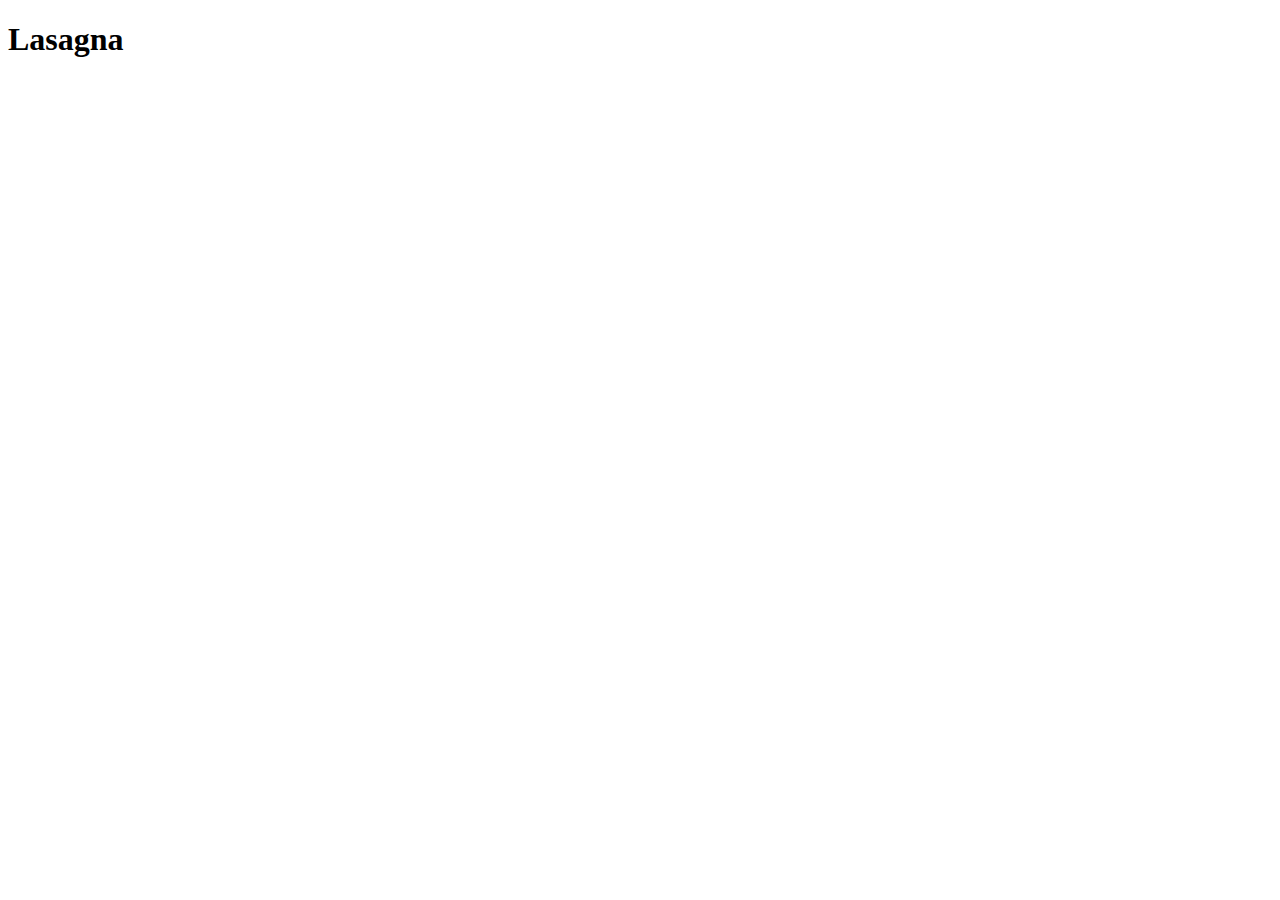
==== recipes/lasagna.html @ 4176eac3 "Made index.html and lasagna.html" ====
<!DOCTYPE html>
<html lang="en">
<head>
    <meta charset="UTF-8">
    <meta http-equiv="X-UA-Compatible" content="IE=edge">
    <meta name="viewport" content="width=device-width, initial-scale=1.0">
    <title>Document</title>
</head>
<body>
    <h1>Lasagna</h1>
</body>
</html>
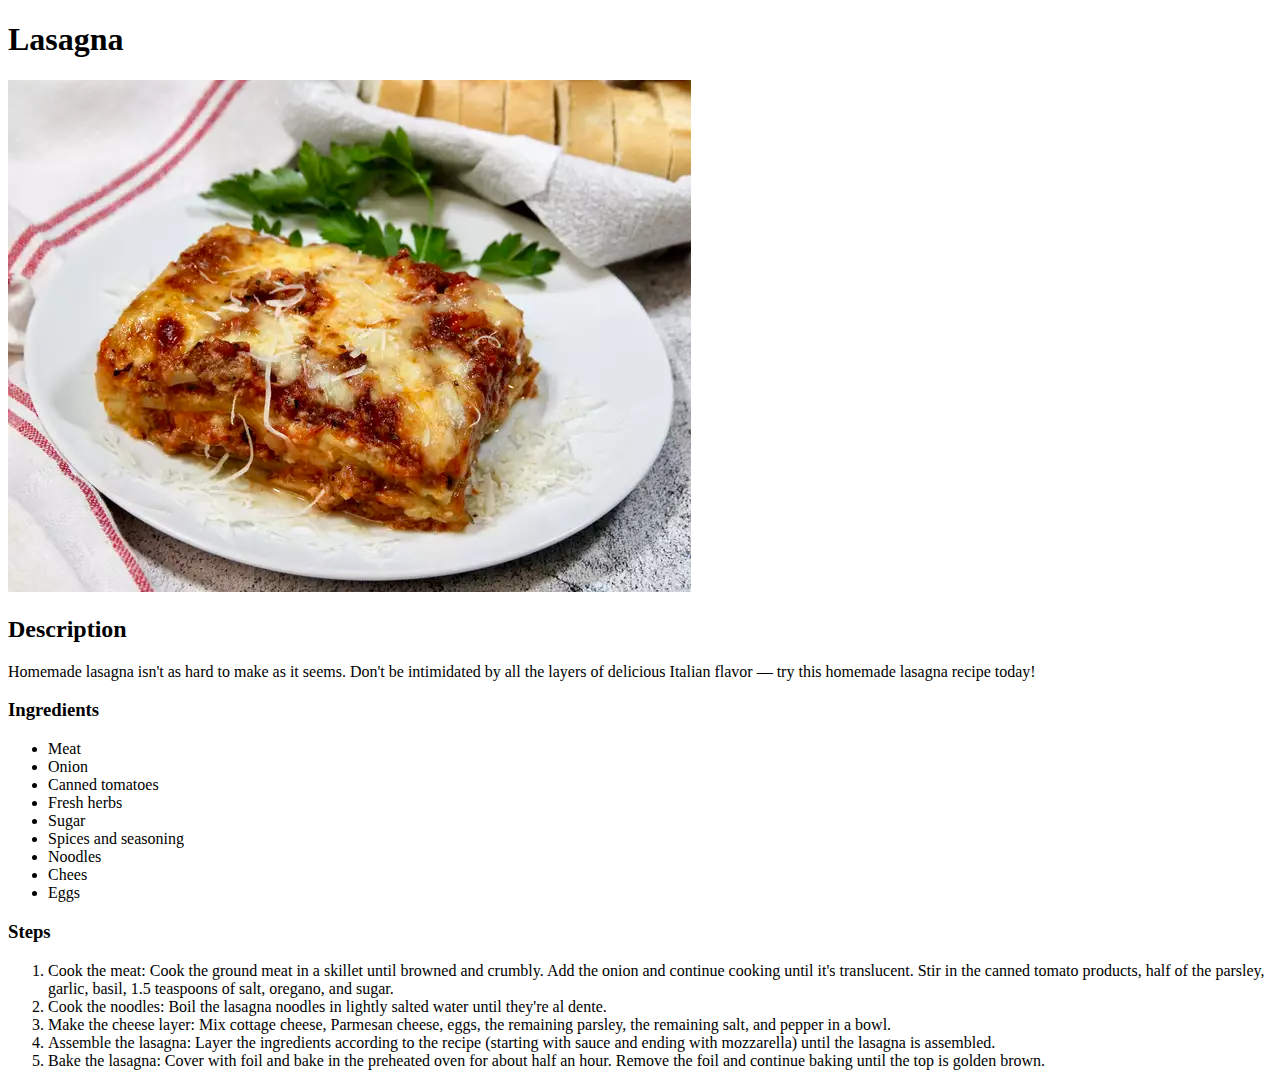
==== commit f5c297b4: "Added finished recipes pages" ====
--- a/recipes/lasagna.html
+++ b/recipes/lasagna.html
@@ -4,9 +4,32 @@
     <meta charset="UTF-8">
     <meta http-equiv="X-UA-Compatible" content="IE=edge">
     <meta name="viewport" content="width=device-width, initial-scale=1.0">
-    <title>Document</title>
+    <title>Lasagna</title>
 </head>
 <body>
     <h1>Lasagna</h1>
+    <img src="../images/lasagna.webp">
+    <h2>Description</h2>
+    <p>Homemade lasagna isn't as hard to make as it seems. Don't be intimidated by all the layers of delicious Italian flavor — try this homemade lasagna recipe today!</p>
+    <h3>Ingredients</h3>
+    <ul>
+        <li>Meat</li>
+        <li>Onion</li>
+        <li>Canned tomatoes</li>
+        <li>Fresh herbs</li>
+        <li>Sugar</li>
+        <li>Spices and seasoning</li>
+        <li>Noodles</li>
+        <li>Chees</li>
+        <li>Eggs</li>
+    </ul>
+    <h3>Steps</h3>
+    <ol>
+        <li>Cook the meat: Cook the ground meat in a skillet until browned and crumbly. Add the onion and continue cooking until it's translucent. Stir in the canned tomato products, half of the parsley, garlic, basil, 1.5 teaspoons of salt, oregano, and sugar.</li>
+        <li>Cook the noodles: Boil the lasagna noodles in lightly salted water until they're al dente.</li>
+        <li>Make the cheese layer: Mix cottage cheese, Parmesan cheese, eggs, the remaining parsley, the remaining salt, and pepper in a bowl.</li>
+        <li>Assemble the lasagna: Layer the ingredients according to the recipe (starting with sauce and ending with mozzarella) until the lasagna is assembled.</li>
+        <li>Bake the lasagna: Cover with foil and bake in the preheated oven for about half an hour. Remove the foil and continue baking until the top is golden brown.</li>
+    </ol>
 </body>
 </html>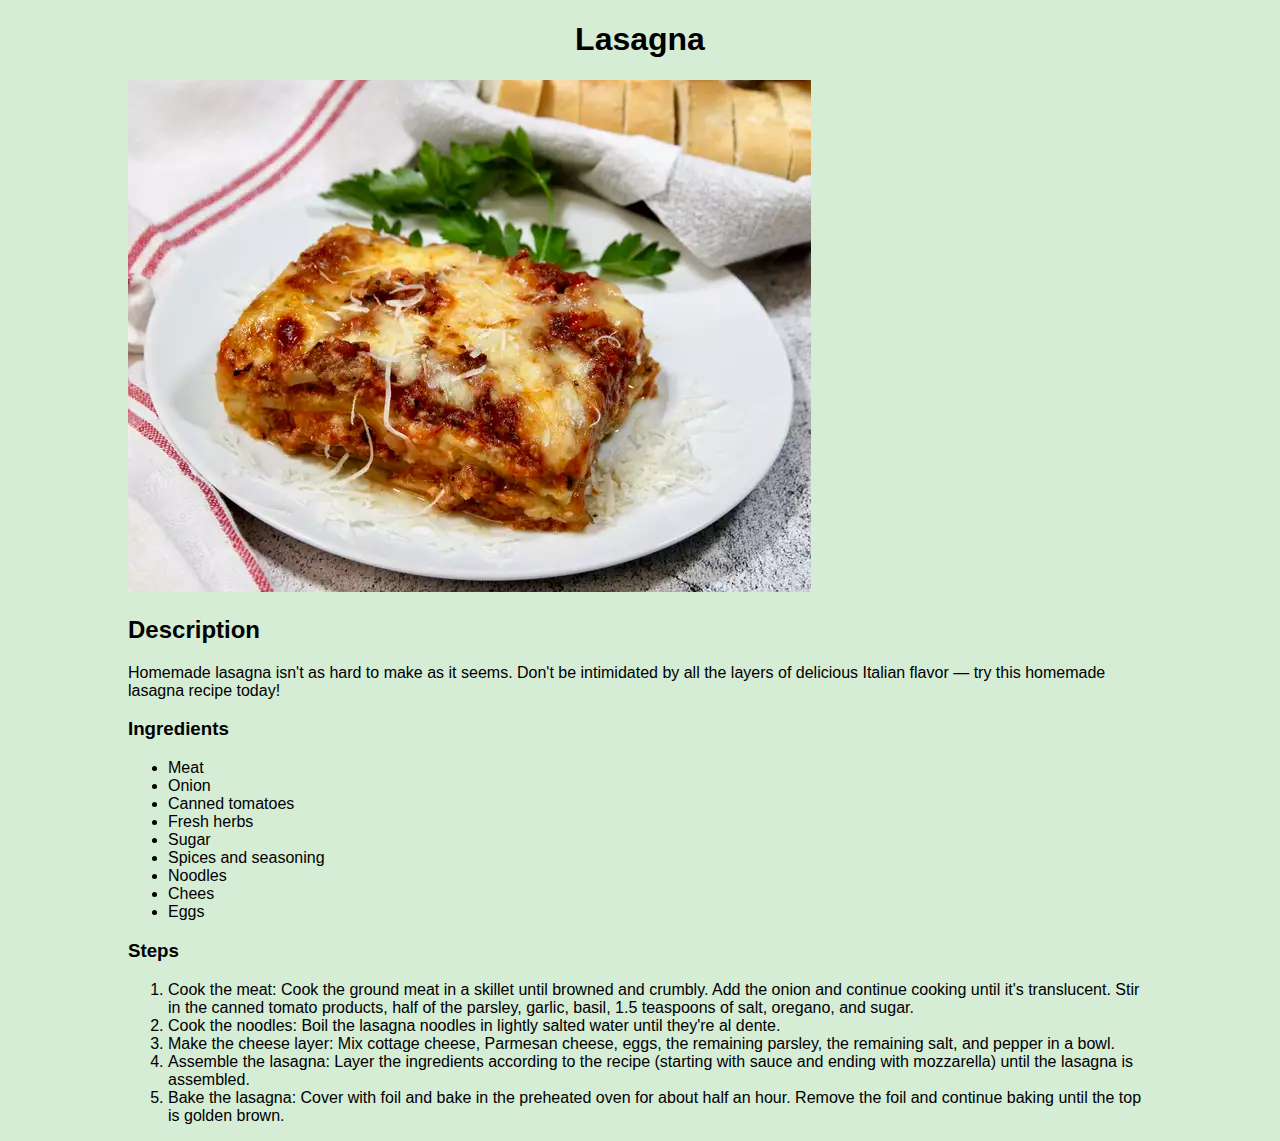
==== commit 5fd5f20d: "Added CSS" ====
--- a/recipes/lasagna.html
+++ b/recipes/lasagna.html
@@ -5,6 +5,7 @@
     <meta http-equiv="X-UA-Compatible" content="IE=edge">
     <meta name="viewport" content="width=device-width, initial-scale=1.0">
     <title>Lasagna</title>
+    <link rel="stylesheet" href="../style.css" />
 </head>
 <body>
     <h1>Lasagna</h1>
--- a/style.css
+++ b/style.css
@@ -0,0 +1,18 @@
+* {
+    font-family: "Helvetica";
+}
+
+body {
+    margin: 0 auto;
+    width: 80%;
+    background-color: rgb(213, 236, 213);
+}
+
+h1 {
+    text-align: center;
+    font-weight: bold;
+}
+
+.home-title {
+    color: rgb(13, 129, 13);
+}